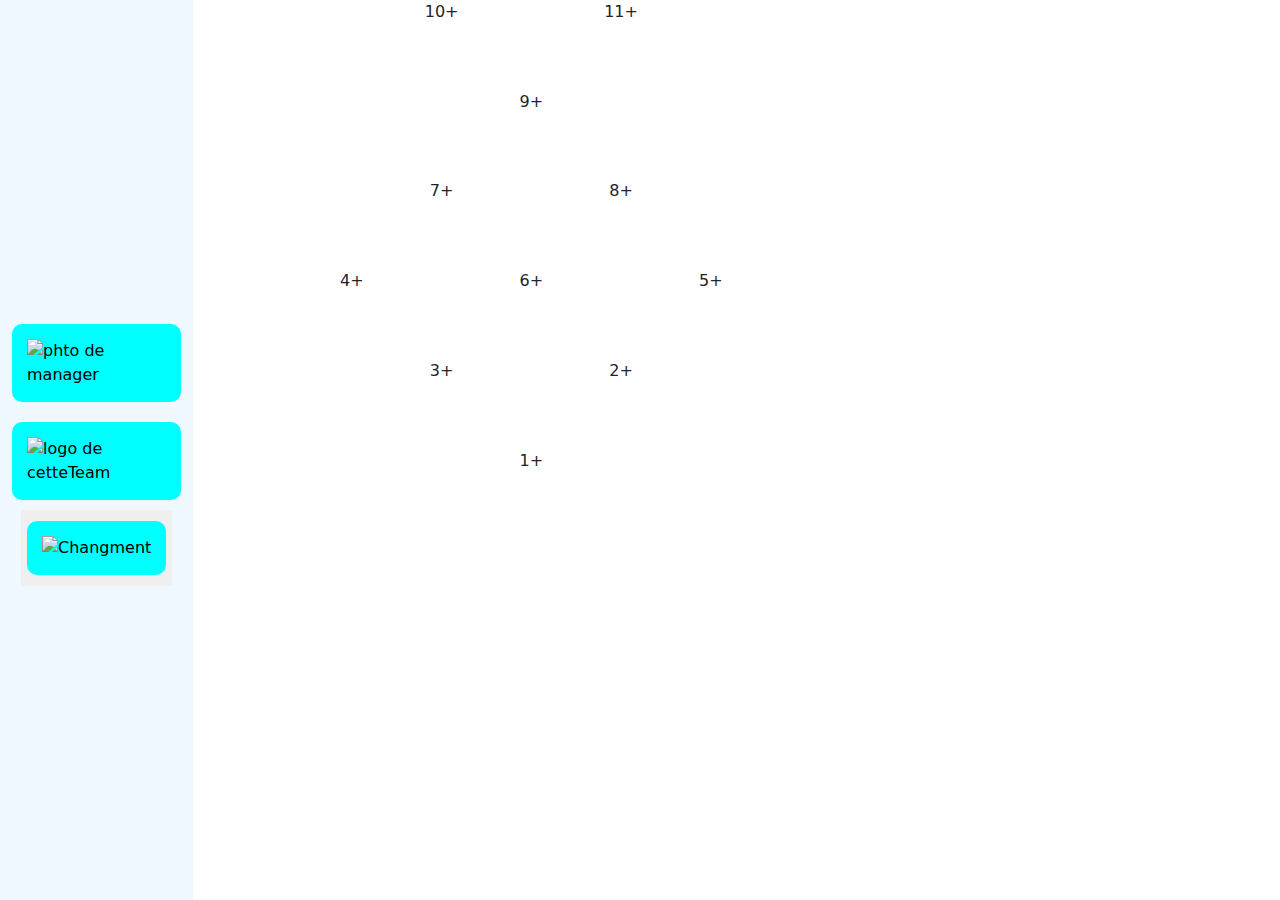
==== index.html @ b4c7769f "Add Modal de Editing les information de creat New player or addPLayer" ====
<!DOCTYPE html>
<html lang="en">
  <head>
    <meta charset="UTF-8" />
    <meta name="viewport" content="width=device-width, initial-scale=1.0" />
    <link rel="stylesheet" href="Assets/css/style.css" />
    <link
      rel="stylesheet"
      href="https://cdn.jsdelivr.net/npm/bootstrap@4.4.1/dist/css/bootstrap.min.css"
      integrity="sha384-Vkoo8x4CGsO3+Hhxv8T/Q5PaXtkKtu6ug5TOeNV6gBiFeWPGFN9MuhOf23Q9Ifjh"
      crossorigin="anonymous"
    />
    <link href="https://cdn.jsdelivr.net/npm/bootstrap@5.2.0/dist/css/bootstrap.min.css" rel="stylesheet">
    
    <title>FUT-Champ-Ultimate-Team</title>
  </head>

  <body>
    <div class="row">
      <div class="col-md-2">
        <div class="container">
          <div class="item">
            <img
              src="https://bootdey.com/img/Content/avatar/avatar7.png"
              alt="phto de manager"
            />
          </div>

          <div class="item">
            <img src="Assets/img/téléchargement.png" alt="logo de cetteTeam" />
          </div>

         

          <button id="openModal">
            <div>
              <div class="item">
                <img src="./Assets/img/tenu bleu.jpg" alt="Changment" />
              </div>
            </div>
          </button>

          <div id="semiPage" class="semi-page">
            <div class="semi-page-content">
              <span class="close">&times;</span>
              <div>
                <button
                  type="button"
                  class="btn btn-primary mb-3"
                  data-toggle="modal"
                  data-target="#exampleModal"
                >
                  Add Player
                </button>

                <div id="playercard-fitsch"></div>
              </div>
            </div>
          </div>

          <!-- <div id="semiPage" class="semi-page">
            <div class="semi-page-content">
              <span class="close">&times;x</span>

              <div id="playerCardsContainer"></div>
            </div>
          </div> -->
        </div>
      </div>

      <div class="col-md-6">
        <!-- player dans le stadth -->

        <div class="parent1">
          <div class="div1" data-position="GK"> 1+ </div>
          <div class="div2" data-position="CB"> 2+ </div>
          <div class="div3" data-position="CB"> 3+ </div>
          <div class="div4" data-position="LB"> 4+ </div>
          <div class="div5" data-position="RB"> 5+ </div>
          <div class="div6" data-position="CM"> 6+ </div>
          <div class="div7" data-position="CM"> 7+ </div>
          <div class="div8" data-position="CM"> 8+ </div>
          <div class="div9" data-position="LW"> 9+ </div>
          <div class="div10" data-position="RW"> 10+ </div>
          <div class="div11" data-position="ST"> 11+ </div>
        </div>
        
        
        <!-- <button id="validateBtn">Verification de formation</button> -->
        

        <!-- <img src="Assets/img/field football.png" alt="" /> -->
      </div>
      <div class="col-md-1"></div>
      <div class="col-md-3">
       

      </div>

      <!-- card fack in this section -->
      <!-- <div class="col-md-3">
        <div class="d-flex item1">
          <div class="card-info">
            <p class="position">CF</p>
            <p class="rating">101</p>
            <img src="" alt="flag" class="flag" />
          </div>
          <div class="card-image" id="clickItem">
            <img src="Assets/img/tenu red.webp" alt="Player" />
          </div>
        </div>
      </div> -->

      <!-- end card  -->
    </div>

    <div
      class="modal fade"
      id="exampleModal"
      tabindex="-1"
      role="dialog"
      aria-labelledby="exampleModalLabel"
      aria-hidden="true"
    >
      <div class="modal-dialog modal-dialog-scrollable" role="document">
        <div class="modal-content">
          <div class="modal-header">
            <h5 class="modal-title" id="exampleModalLabel">Ajouter un Neuveux PLayer</h5>
            <button
              type="button"
              class="close"
              data-dismiss="modal"
              aria-label="Close"
            >
              <span aria-hidden="true">&times;</span>
            </button>
          </div>
          <div class="modal-body">

            <div id="error"></div>

            <form id="form">
              <div class="mb-3">
                <label for="position">position:</label>
                <select id="position" class="form-select" required>
                  <option value="RW">RW</option>
                  <option value="ST">ST</option>
                  <option value="CM">CM</option>
                  <option value="LW">LW</option>
                  <option value="GK">GK</option>
                  <option value="CDM">CDM</option>
                  <option value="CB">CB</option>
                  <option value="LB">LB</option>
                  <option value="RB">RB</option>
                </select>
              </div>
              <!-- end model -->
              <div class="mb-3">
                <label for="photo" class="form-label">photo:</label>
                <input
                  type="file"
                  id="photo"
                  class="form-control"
                  accept="image/*"
                />
              </div>
              <div class="mb-3">
                <label for="Name" class="form-label">Name:</label>
                <input type="text" id="Name" class="form-control" />
              </div>
              <div class="mb-3">
                <label for="nationality" class="form-label">nationality:</label>
                <input
                  type="text"
                  id="nationality"
                  class="form-control"
                  required
                />
              </div>
              <div class="mb-3">
                <label for="flag" class="form-label">flag:</label>
                <input type="text" id="flag" class="form-control" placeholder="Enter ur Url flag" />
              </div>
              <div class="mb-3">
                <label for="club" class="form-label">club:</label>
                <input type="text" id="club" class="form-control" />
              </div>
              <div class="mb-3">
                <label for="logo" class="form-label" >logo:</label>
                <input type="text" id="logo" class="form-control" placeholder="Enter ur Url LOGO" />
              </div>
              <div class="mb-3">
                <label for="rating" class="form-label">rating:</label>
                <input type="number" id="rating" class="form-control" />
              </div>

              <div class="mb-3">
                <label for="pace" class="form-label">pace:</label>
                <input type="number" id="pace" class="form-control" />
              </div>
              <div class="mb-3">
                <label for="shooting" class="form-label">shooting:</label>
                <input
                  type="number"
                  id="shooting"
                  class="form-control"
                  required
                />
              </div>
              <div class="mb-3">
                <label for="passing" class="form-label">passing:</label>
                <input type="num" id="passing" class="form-control" />
              </div>
              <div class="mb-3">
                <label for="dribbling" class="form-label">dribbling:</label>
                <input
                  type="number"
                  id="dribbling"
                  class="form-control"
                  required
                />
              </div>
              <div class="mb-3">
                <label for="defending" class="form-label">defending:</label>
                <input
                  type="number"
                  id="defending"
                  class="form-control"
                  required
                />
              </div>
              <div class="mb-3">
                <label for="physical" class="form-label">physical:</label>
                <input
                  type="number"
                  id="physical"
                  class="form-control"
                  required
                />
              </div>
            </form>
          </div>
          <div class="modal-footer">
            <button
              type="button"
              class="btn btn-secondary"
              data-dismiss="modal"
            >
              Close
            </button>
            <button id="submit" type="button" onclick="addPlayer()" class="btn btn-primary">
              submit
            </button>
          </div>
        </div>
      </div>
    </div>

    <!-- warning msg-->
    <div id="messag" class="hidden"></div>

<!-- Start modal for editing player -->

<div class="modal fade" id="Editplayer" tabindex="-1">
  <div class="modal-dialog">
    <div class="modal-content">
      <div class="modal-header">
        <h5 class="modal-title">Editing Player</h5>
        <button type="button" class="btn-close" data-bs-dismiss="modal"></button>
      </div>
      <div class="modal-body">
        <input type="hidden" id="edit-player-id">
        <div class="mb-3">
          <label>Position</label>
          <select id="edit-position" class="form-select" autocomplete="off">
            <option value="RW">RW</option>
            <option value="ST">ST</option>
            <option value="CM">CM</option>
            <option value="LW">LW</option>
            <option value="GK">GK</option>
            <option value="CDM">CDM</option>
            <option value="CB">CB</option>
            <option value="LB">LB</option>
            <option value="RB">RB</option>
          </select>
        
        </div>
        <div class="mb-3">
          <label for="Name" class="form-label">Name:</label>
          <input type="text" id="edit-name" class="form-control"/>
        </div>
        <div class="mb-3">
          <label for="Nationality" class="form-label">Nationality:</label>
          <input type="text" id="edit-nationality" class="form-control"/>
        </div>
        <div class="mb-3">
          <label for="Flag" class="form-label">Flag:</label>
          <input type="text" id="edit-flag" class="form-control"/>
        </div>
        <div class="mb-3">
          <label for="Club" class="form-label">Club:</label>
          <input type="text" id="edit-club" class="form-control"/>
        </div>
        <div class="mb-3">
          <label for="Logo" class="form-label">Logo:</label>
          <input type="text" id="edit-logo" class="form-control"/>
        </div>
        <div class="mb-3">
          <label for="Pace" class="form-label">Pace:</label>
          <input type="number" id="edit-pace" class="form-control"/>
        </div>
        <div class="mb-3">
          <label for="Shooting" class="form-label">Shooting:</label>
          <input type="number" id="edit-shooting" class="form-control"/>
        </div>
        <div class="mb-3">
          <label for="Passing" class="form-label">Passing:</label>
          <input type="number" id="edit-passing" class="form-control"/>
        </div>
        <div class="mb-3">
          <label for="Dribbling" class="form-label">Dribbling:</label>
          <input type="number" id="edit-dribbling" class="form-control">
        </div>
        <div class="mb-3">
          <label for="defending" class="form-label">Defending:</label>
          <input type="number" id="edit-defending" class="form-control" autocomplete="off"/>
        </div>
        <div class="mb-3">
          <label for="physical" class="form-label">Physical:</label>
          <input type="number" id="edit-physical" class="form-control" autocomplete="off"/>
        </div>
        <div class="mb-3">
          <label for="rating" class="form-label">Rating:</label>
          <input type="number" id="edit-rating" class="form-control" autocomplete="off"/>
        </div>
        <div class="mb-3">
          <label>Photo</label>
          <input type="file" id="edit-photo" class="form-control">
        </div>
      </div>
      <div class="modal-footer">
        <button type="button" class="btn btn-secondary" data-bs-dismiss="modal">Fermer</button>
        <button type="button" class="btn btn-primary" onclick="updatePlayer()">Sauvegarder</button>
      </div>
    </div>
  </div>
</div>

<!-- eend modal for editi player -->

<!-- Start Model for EditeCreatPlayer -->

<div class="modal fade" id="edit-player-modal" tabindex="-1">
  <div class="modal-dialog">
    <div class="modal-content">
      <div class="modal-header">
        <h5 class="modal-title">Editing CreatPalyer iNformation</h5>
        <button type="button" class="btn-close" data-bs-dismiss="modal"></button>
      </div>
      <div class="mb-3">
        <label>Position</label>
        <select id="CRedit-position" class="form-select" autocomplete="off">
          <option value="RW">RW</option>
          <option value="ST">ST</option>
          <option value="CM">CM</option>
          <option value="LW">LW</option>
          <option value="GK">GK</option>
          <option value="CDM">CDM</option>
          <option value="CB">CB</option>
          <option value="LB">LB</option>
          <option value="RB">RB</option>
        </select>
      
      </div>
      <div class="mb-3">
        <label for="Name" class="form-label">Name:</label>
        <input type="text" id="CRedit-name" class="form-control"/>
      </div>
      <div class="mb-3">
        <label for="Nationality" class="form-label">Nationality:</label>
        <input type="text" id="CRedit-nationality" class="form-control"/>
      </div>
      <div class="mb-3">
        <label for="Flag" class="form-label">Flag:</label>
        <input type="text" id="CRedit-flag" class="form-control"/>
      </div>
      <div class="mb-3">
        <label for="Club" class="form-label">Club:</label>
        <input type="text" id="CRedit-club" class="form-control"/>
      </div>
      <div class="mb-3">
        <label for="Logo" class="form-label">Logo:</label>
        <input type="text" id="CRedit-logo" class="form-control"/>
      </div>
      <div class="mb-3">
        <label for="Pace" class="form-label">Pace:</label>
        <input type="number" id="CRedit-pace" class="form-control"/>
      </div>
      <div class="mb-3">
        <label for="Shooting" class="form-label">Shooting:</label>
        <input type="number" id="CRedit-shooting" class="form-control"/>
      </div>
      <div class="mb-3">
        <label for="Passing" class="form-label">Passing:</label>
        <input type="number" id="CRedit-passing" class="form-control"/>
      </div>
      <div class="mb-3">
        <label for="Dribbling" class="form-label">Dribbling:</label>
        <input type="number" id="CRedit-dribbling" class="form-control">
      </div>
      <div class="mb-3">
        <label for="defending" class="form-label">Defending:</label>
        <input type="number" id="CRedit-defending" class="form-control" autocomplete="off"/>
      </div>
      <div class="mb-3">
        <label for="physical" class="form-label">Physical:</label>
        <input type="number" id="CRedit-physical" class="form-control" autocomplete="off"/>
      </div>
      <div class="mb-3">
        <label for="rating" class="form-label">Rating:</label>
        <input type="number" id="CRedit-rating" class="form-control" autocomplete="off"/>
      </div>
      <div class="mb-3">
        <label>Photo</label>
        <input type="file" id="CRedit-photo" class="form-control">
      </div>
    </div>
      <div class="modal-footer">
        <button type="button" class="btn btn-secondary" data-bs-dismiss="modal">إلغاء</button>
        <button type="button" class="btn btn-primary" onclick="savePlayerEdits()">حفظ التعديلات</button>
      </div>
    </div>
  </div>
</div>
<!-- ENd  Model for EditeCreatPlayer -->




    


    <script src="Assets/js/app.js"></script>

     <script src="https://cdn.jsdelivr.net/npm/bootstrap@5.2.0/dist/js/bootstrap.bundle.min.js"></script>
    
    
    <script
      src="https://code.jquery.com/jquery-3.4.1.slim.min.js"
      integrity="sha384-J6qa4849blE2+poT4WnyKhv5vZF5SrPo0iEjwBvKU7imGFAV0wwj1yYfoRSJoZ+n"
      crossorigin="anonymous"
    ></script>
    <script
      src="https://cdn.jsdelivr.net/npm/popper.js@1.16.0/dist/umd/popper.min.js"
      integrity="sha384-Q6E9RHvbIyZFJoft+2mJbHaEWldlvI9IOYy5n3zV9zzTtmI3UksdQRVvoxMfooAo"
      crossorigin="anonymous"
    ></script>
    <script
      src="https://cdn.jsdelivr.net/npm/bootstrap@4.4.1/dist/js/bootstrap.min.js"
      integrity="sha384-wfSDF2E50Y2D1uUdj0O3uMBJnjuUD4Ih7YwaYd1iqfktj0Uod8GCExl3Og8ifwB6"
      crossorigin="anonymous"
    ></script>
  </body>
</html>
---- Assets/css/style.css ----
.container{
  display: flex;
  flex-direction: column;
  align-items: center;
  justify-content: center;
  background-color: aliceblue;
  color: black;
  height: 100vh;
}
.item{
  margin: 10px 0;
  background-color: aqua;
  padding: 15px;
  border-radius: 10px;
  
}
.item img{
  width: 50px;
  height: 50px;
  
}

#openModal{
  border: none;
}

/* stath plan */



/* model and lyer  */
/* card */
#playercard-fitsch {
  display: grid;
  grid-template-columns: repeat(3, 1fr); 
  gap: 10px; 
  justify-items: center; 
  margin-top: 20px;
}
.parent1 {
  display: grid;
  width: 100%; 
  aspect-ratio: 7/6; 
  max-width: 800px; 
  margin: 0 auto; 
  grid-template-columns: repeat(7, 1fr);
  grid-template-rows: repeat(6, 1fr);
  background-image: url('/Assets/img/field football.png');
  background-size: 735px 620px; 
  background-position: right center;
  background-repeat: no-repeat;
}


.parent1 > div {
  display: flex;
  justify-content: center;
  align-items: start;
}

/* .d-flex.item2 {
  width: 100%; 
  max-width: 90px; 
  aspect-ratio: 1/1; 
} */

.div1 { grid-area: 6 / 4 / 7 / 5; }
.div2 { grid-area: 5 / 5 / 6 / 6; }
.div3 { grid-area: 5 / 3 / 6 / 4; }
.div4 { grid-area: 4 / 2 / 5 / 3; }
.div5 { grid-area: 4 / 6 / 5 / 7; }
.div6 { grid-area: 4 / 4 / 5 / 5; }
.div7 { grid-area: 3 / 3 / 4 / 4; }
.div8 { grid-area: 3 / 5 / 4 / 6; }
.div9 { grid-area: 2 / 4 / 3 / 5; }
.div10 { grid-area: 1 / 3 / 2 / 4; }
.div11 { grid-area: 1 / 5 / 2 / 6; }
/* end stdat */

.d-flex {
  display: grid;
  grid-template-columns: repeat(2, 1fr);
  cursor: move;
  background-color: red; 
  border-radius: 12px;
  padding: 5px;
  align-items: center;
  justify-items: center;
  box-shadow: 0 4px 6px rgba(0, 0, 0, 0.1);
}

.d-flex .item2 {
  width: 100%;
  display: grid;
  grid-template-columns: repeat(2, 1fr);
  align-items: center;
  justify-items: center;
  padding: 5px;
  text-align: center;
}

.card-info2 {
  display: flex;
  flex-direction: column;
  align-items: center;
  font-size: 11px;
  color: #333;
}

.card-info2 p {
  margin: 3px 0;
}

.card-image2 {
  display: flex;
  justify-content: center;
  align-items: center;
}

.card-image2 img {
  width: 60px;
  height: 60px;
  border-radius: 8px;
  /* object-fit: cover; */
}

.flag {
  width: 20px;
  height: 15px;
  margin-top: 5px;
}


.close {
  font-size: 24px;
  font-weight: bold;
  cursor: pointer;
  margin-bottom: 10px;
}





.item1 {
 
  background-repeat: no-repeat;
  width: 90px;           
  height: 90px;
  border: 1px solid #d32f2f; 
  border-radius: 12px;
  padding: 5px;
 
}

.card-info {
  font-size: 11px;
  color: #333;
}

.card-info p {
  margin: 5px 0;          
}

.card-image img {
  width: 60px;
  height: 60px;
  border-radius: 8px;      
}


/* semii page */

.semi-page {
  display: none; 
  position: fixed;
  z-index: 1;
  top: 0;
  left: 0; 
  width: 22%; 
  height: 100%; 
  background-color: #f4f4f4;
  box-shadow: 2px 0 5px rgba(0, 0, 0, 0.5); 
  overflow-y: auto;
  transition: transform 0.3s ease-in-out;
}


.semi-page.show {
  display: block; 
}
.semi-page-content {
  padding: 10px;
  color: black;
  overflow-y: auto; 
 
}


.semi-page.fixed-width {
  width: 400px; 
  height: 100%; 
}


.semi-page.fixed-height {
  width: 50%; 
  height: 400px; 
}


.semi-page.flexible {
  width: 60vw; 
  height: 50vh; 
}



.semi-page-content {
  padding: 10px;
  overflow-y: auto;
}






@media (max-width: 600px) {
  .parent1 {
    grid-template-columns: repeat(3, 1fr); 
    grid-template-rows: repeat(6, 1fr); 
  }

  .div1 { grid-area: 6 / 2 / 7 / 3; }
  .div2 { grid-area: 5 / 2 / 6 / 3; }
  .div3 { grid-area: 5 / 1 / 6 / 2; }
  .div4 { grid-area: 4 / 1 / 5 / 2; }
  .div5 { grid-area: 4 / 3 / 5 / 4; }
  .div6 { grid-area: 4 / 2 / 5 / 3; }
  .div7 { grid-area: 3 / 1 / 4 / 2; }
  .div8 { grid-area: 3 / 2 / 4 / 3; }
  .div9 { grid-area: 2 / 2 / 3 / 3; }
  .div10 { grid-area: 1 / 1 / 2 / 2; }
  .div11 { grid-area: 1 / 2 / 2 / 3; }
}

/*tablets*/
@media (min-width: 601px) and (max-width: 1024px) {
  .parent1 {
    grid-template-columns: repeat(5, 1fr); 
  }

  .div1 { grid-area: 6 / 3 / 7 / 4; }
  .div2 { grid-area: 5 / 4 / 6 / 5; }
  .div3 { grid-area: 5 / 2 / 6 / 3; }
  .div4 { grid-area: 4 / 2 / 5 / 3; }
  .div5 { grid-area: 4 / 5 / 5 / 6; }
  .div6 { grid-area: 4 / 3 / 5 / 4; }
  .div7 { grid-area: 3 / 2 / 4 / 3; }
  .div8 { grid-area: 3 / 4 / 4 / 5; }
  .div9 { grid-area: 2 / 3 / 3 / 4; }
  .div10 { grid-area: 1 / 2 / 2 / 3; }
  .div11 { grid-area: 1 / 4 / 2 / 5; }
}

/* desktop */
@media (min-width: 1025px) {
  .parent1 {
    grid-template-columns: repeat(7, 1fr); 
  }
  
}




/* warning */

#messag{
  position: fixed;
  top: 20px;
  left: 50%;
  transform: translateX(-50%);
  background-color: #ff6666;
  color: white;
  padding: 10px 20px;
  border-radius: 5px;
  text-align: center;
  display: none;
  z-index: 1000;
}

#messag.hidden {
  display: none;
}

#messag:not(.hidden) {
  display: block;
}
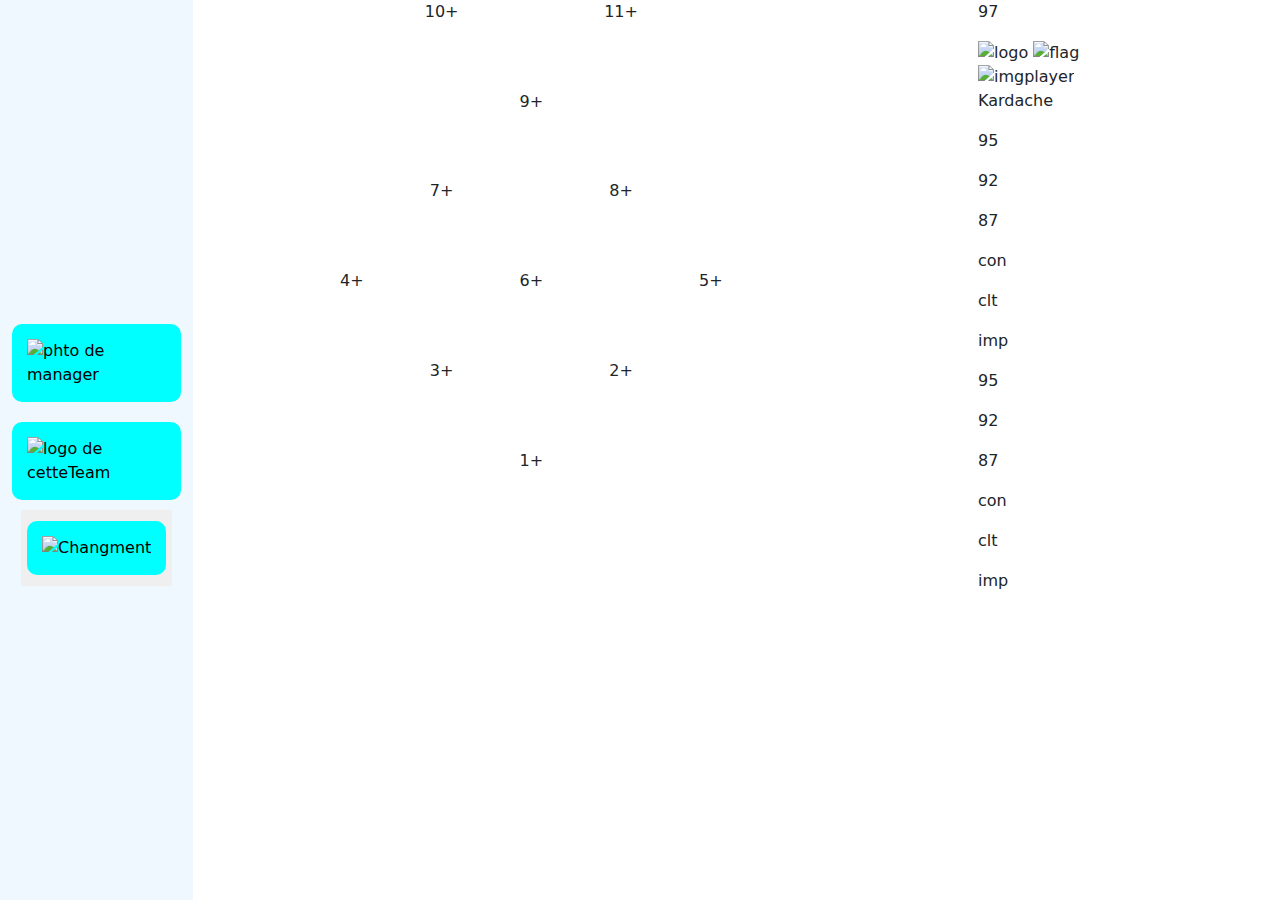
==== commit 9caf1bfb: "add la structure de la Card PLayer Pour Afficher Les information Total De Player" ====
--- a/index.html
+++ b/index.html
@@ -53,7 +53,7 @@
                   Add Player
                 </button>
 
-                <div id="playercard-fitsch"></div>
+                <div id="playercard-fitsch" class="player-cards-container"></div>
               </div>
             </div>
           </div>
@@ -93,8 +93,60 @@
       </div>
       <div class="col-md-1"></div>
       <div class="col-md-3">
+
+<!--  -->
+        <div class="card-affichage">
+          <div class="left">
+            <p>97</p>
+            <img src="" alt="logo">
+            <img src="" alt="flag">
+
+          </div>
+          <div class="right">
+
+           <div class="imageplayercard">
+            <img src="" alt="imgplayer">
+           </div> 
+           <div class="nameplayercard">
+            <p>Kardache</p>
+           </div>
+           <div class="informationplayer">
+            <div class="eins">
+
+               <div class="left-info">
+                <div>
+                 <p>95</p>
+            <p>92</p>
+            <p>87</p>
+            </div>
+            
+            <div>
+                 <p>con</p>
+                <p>clt</p>
+                <p>imp</p>
+            </div>
+
+            </div>
+            <div class="right-info">
+              <div>
+                <p>95</p>
+           <p>92</p>
+           <p>87</p>
+           </div>
+           
+           <div>
+                <p>con</p>
+               <p>clt</p>
+               <p>imp</p>
+           </div>
+           
+           </div>
+
+
+          </div>
+        </div>
        
-
+<!--  -->
       </div>
 
       <!-- card fack in this section -->
@@ -426,12 +478,12 @@
       </div>
     </div>
       <div class="modal-footer">
-        <button type="button" class="btn btn-secondary" data-bs-dismiss="modal">إلغاء</button>
-        <button type="button" class="btn btn-primary" onclick="savePlayerEdits()">حفظ التعديلات</button>
+        <button type="button" class="btn btn-secondary" data-bs-dismiss="modal">Cancel</button>
+        <button type="button" class="btn btn-primary" onclick="savePlayerEdits()">Save</button>
       </div>
     </div>
   </div>
-</div>
+
 <!-- ENd  Model for EditeCreatPlayer -->
 
 
--- a/Assets/css/style.css
+++ b/Assets/css/style.css
@@ -298,3 +298,8 @@
 #messag:not(.hidden) {
   display: block;
 }
+
+
+
+
+/* card player */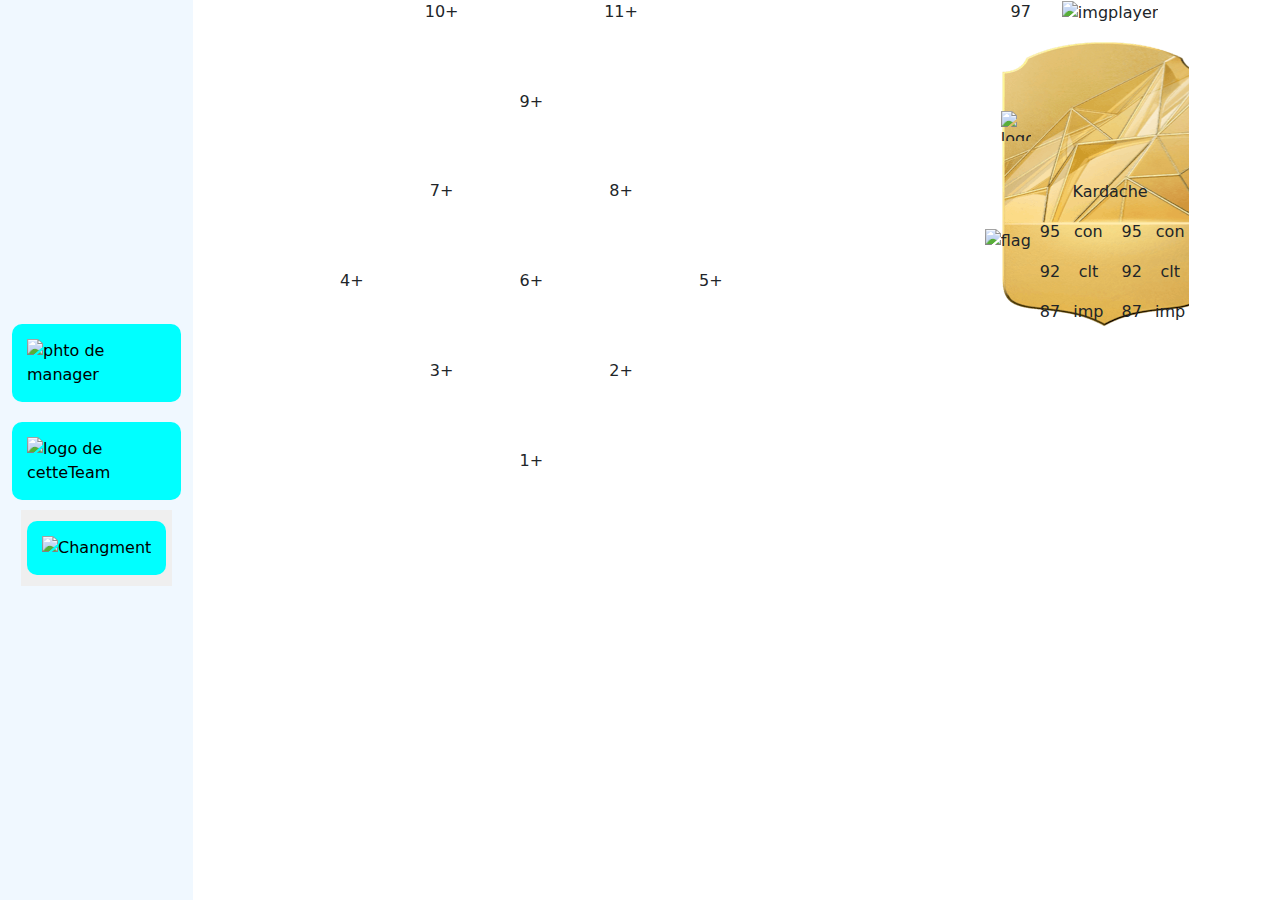
==== commit 9ee3caaf: "Add le style de Card Afiicher le player N'est Pas Continu La Modification" ====
--- a/index.html
+++ b/index.html
@@ -96,22 +96,22 @@
 
 <!--  -->
         <div class="card-affichage">
-          <div class="left">
+          <div class="left-card">
             <p>97</p>
-            <img src="" alt="logo">
-            <img src="" alt="flag">
-
-          </div>
-          <div class="right">
+            <img class="logo-player" src="https://cdn.sofifa.net/meta/team/239235/120.png" alt="logo">
+            <img class="flag-player" src="https://cdn.sofifa.net/flags/ar.png" alt="flag">
+
+          </div>
+          <div class="right-right">
 
            <div class="imageplayercard">
-            <img src="" alt="imgplayer">
+            <img src="https://cdn.sofifa.net/players/158/023/25_120.png" alt="imgplayer">
            </div> 
            <div class="nameplayercard">
             <p>Kardache</p>
            </div>
            <div class="informationplayer">
-            <div class="eins">
+            <!-- <div class="eins"> -->
 
                <div class="left-info">
                 <div>
@@ -139,11 +139,11 @@
                <p>clt</p>
                <p>imp</p>
            </div>
-           
+
            </div>
 
 
-          </div>
+          <!-- </div> -->
         </div>
        
 <!--  -->
--- a/Assets/css/style.css
+++ b/Assets/css/style.css
@@ -302,4 +302,64 @@
 
 
 
-/* card player */+/* card player */
+.card-affichage {
+  display: grid;
+  grid-template-columns: 1fr 3fr;
+  background-image: url('/Assets/img/badge_gold.webp');
+  background-repeat: no-repeat;
+  max-height: 47vh;
+  width: 70%;
+}
+
+.left-card {
+  grid-column: 1 / 2;
+  display: grid;
+  justify-items: end;
+
+}
+
+.left-card p {
+  margin: 0;
+}
+
+.logo-player {
+  width: 30px;
+  height: 30px;
+  justify-self: end;
+}
+
+.right-right {
+  grid-column: 2 / 3;
+  display: grid;
+  grid-template-rows: 3fr 0.5fr 2fr;
+}
+
+.imageplayercard {
+  grid-row: 1 / 2;
+  justify-self: center;
+}
+
+.nameplayercard {
+  grid-row: 2 / 3;
+  text-align: center;
+}
+
+.informationplayer {
+  gap: 5px;
+  grid-row: 3 / 4;
+  display: grid;
+  grid-template-columns: repeat(2, 1fr);
+}
+
+.left-info {
+  text-align: center;
+  display: grid;
+  grid-template-columns: repeat(2, 1fr);
+}
+
+.right-info {
+  text-align: center;
+  display: grid;
+  grid-template-columns: repeat(2, 1fr);
+}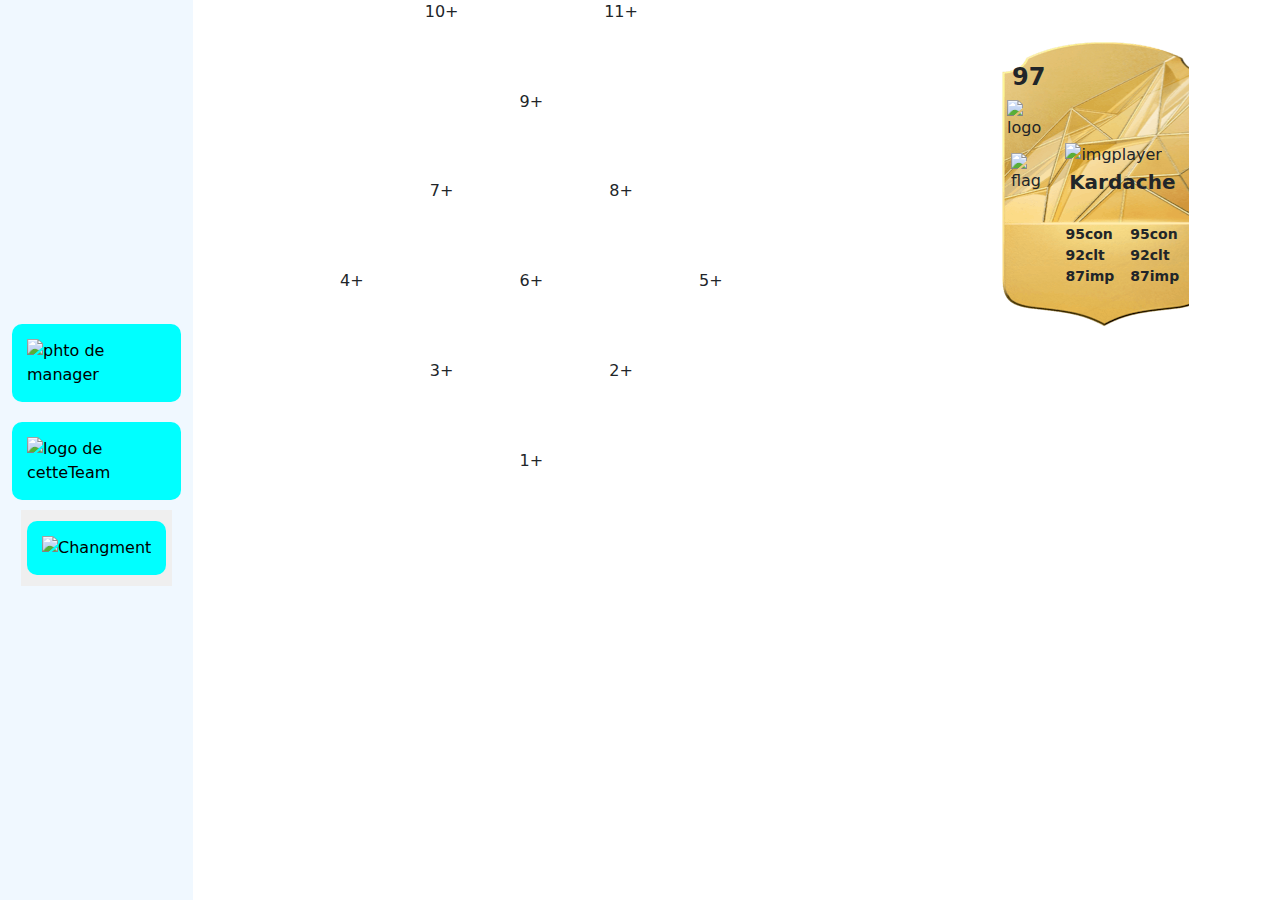
==== commit 0c6461e5: "Terminer le Style De Card Affichage Des Information Complete  De Player" ====
--- a/index.html
+++ b/index.html
@@ -97,10 +97,16 @@
 <!--  -->
         <div class="card-affichage">
           <div class="left-card">
-            <p>97</p>
+            <div>
+               <p>97</p>
             <img class="logo-player" src="https://cdn.sofifa.net/meta/team/239235/120.png" alt="logo">
             <img class="flag-player" src="https://cdn.sofifa.net/flags/ar.png" alt="flag">
 
+            </div>
+            <div class="fa">
+             
+            </div>
+           
           </div>
           <div class="right-right">
 
@@ -119,6 +125,7 @@
             <p>92</p>
             <p>87</p>
             </div>
+            
             
             <div>
                  <p>con</p>
--- a/Assets/css/style.css
+++ b/Assets/css/style.css
@@ -308,58 +308,91 @@
   grid-template-columns: 1fr 3fr;
   background-image: url('/Assets/img/badge_gold.webp');
   background-repeat: no-repeat;
+  position: relative;
   max-height: 47vh;
   width: 70%;
+  padding: 1.5rem;
 }
 
 .left-card {
   grid-column: 1 / 2;
-  display: grid;
-  justify-items: end;
-
+  grid-template-rows: 1fr 1fr;
+  display: grid;
+  justify-items: center;
+  align-items: center;
+  gap: 0.5rem;
+  padding: 30px 15px 15px 5px;
+  /* margin: 5px; */
 }
 
 .left-card p {
-  margin: 0;
+
+  font-size: 1.5rem;
+  font-weight: bold;
+  margin: 5px;
 }
 
 .logo-player {
+  width: 40px;
+  height: 40px;
+  
+}
+
+.flag-player {
   width: 30px;
-  height: 30px;
-  justify-self: end;
+  height: 20px;
+  margin-top: 13px;
+  margin-left: 4px;
 }
 
 .right-right {
   grid-column: 2 / 3;
   display: grid;
-  grid-template-rows: 3fr 0.5fr 2fr;
+  grid-template-rows: 2fr 0.5fr 2fr;
 }
 
 .imageplayercard {
   grid-row: 1 / 2;
-  justify-self: center;
+  justify-self: start;
+  align-items: end;
+  align-self: end;
+}
+
+.imageplayercard img {
+  width: 150px;
+  height: 150px;
 }
 
 .nameplayercard {
+  grid-template-rows: 1fr;
   grid-row: 2 / 3;
+  font-size: 1.25rem;
+  font-weight: bold;
   text-align: center;
+  align-items: end;
 }
 
 .informationplayer {
-  gap: 5px;
   grid-row: 3 / 4;
   display: grid;
   grid-template-columns: repeat(2, 1fr);
-}
-
-.left-info {
-  text-align: center;
+  gap: 1rem;
+}
+
+.left-info, .right-info {
   display: grid;
   grid-template-columns: repeat(2, 1fr);
-}
-
-.right-info {
-  text-align: center;
-  display: grid;
-  grid-template-columns: repeat(2, 1fr);
+  grid-template-rows: 0.6fr;
+  align-items: start;
+  /* gap: 0.5rem; */
+  align-items: center;
+  
+}
+
+.left-info p, .right-info p {
+  
+  font-size: 14px;
+  font-weight: bold;
+  margin: 0;
+  padding: 0px 0px 0px -19px;
 }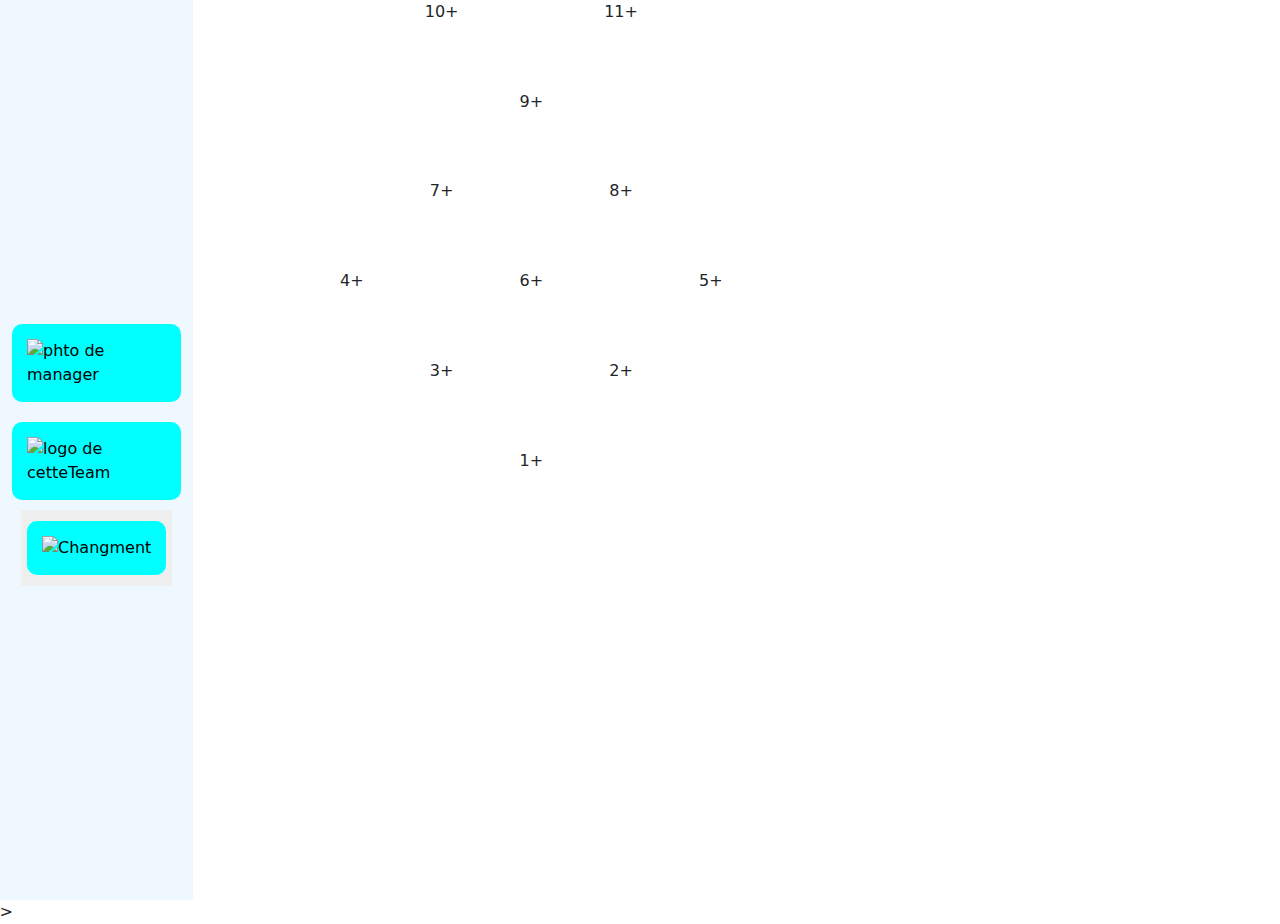
==== commit cab0ef1b: "Creat un Vble for stocker data qusconna fitscher en json fetchedData and creat a function for affich" ====
--- a/index.html
+++ b/index.html
@@ -94,11 +94,14 @@
       <div class="col-md-1"></div>
       <div class="col-md-3">
 
+        <div class="card-affichage" style="display:none;"></div>
+        
+
 <!--  -->
-        <div class="card-affichage">
+        <!-- <div class="card-affichage">
           <div class="left-card">
             <div>
-               <p>97</p>
+               <p> rating :97</p>
             <img class="logo-player" src="https://cdn.sofifa.net/meta/team/239235/120.png" alt="logo">
             <img class="flag-player" src="https://cdn.sofifa.net/flags/ar.png" alt="flag">
 
@@ -114,10 +117,10 @@
             <img src="https://cdn.sofifa.net/players/158/023/25_120.png" alt="imgplayer">
            </div> 
            <div class="nameplayercard">
-            <p>Kardache</p>
+            <p class="name">Kardache</p>
            </div>
            <div class="informationplayer">
-            <!-- <div class="eins"> -->
+           
 
                <div class="left-info">
                 <div>
@@ -128,9 +131,9 @@
             
             
             <div>
-                 <p>con</p>
-                <p>clt</p>
-                <p>imp</p>
+                 <p class="pace">Pas</p>
+                <p class="shooting">Sho</p>
+                <p class="passing">Pas</p>
             </div>
 
             </div>
@@ -142,15 +145,15 @@
            </div>
            
            <div>
-                <p>con</p>
-               <p>clt</p>
-               <p>imp</p>
+                <p class="dribbling">dri</p>
+               <p class="defending">def</p>
+               <p class="physical">phy</p>
            </div>
 
            </div>
 
 
-          <!-- </div> -->
+          
         </div>
        
 <!--  -->
@@ -171,7 +174,7 @@
       </div> -->
 
       <!-- end card  -->
-    </div>
+    <!-- </div> --> -->
 
     <div
       class="modal fade"
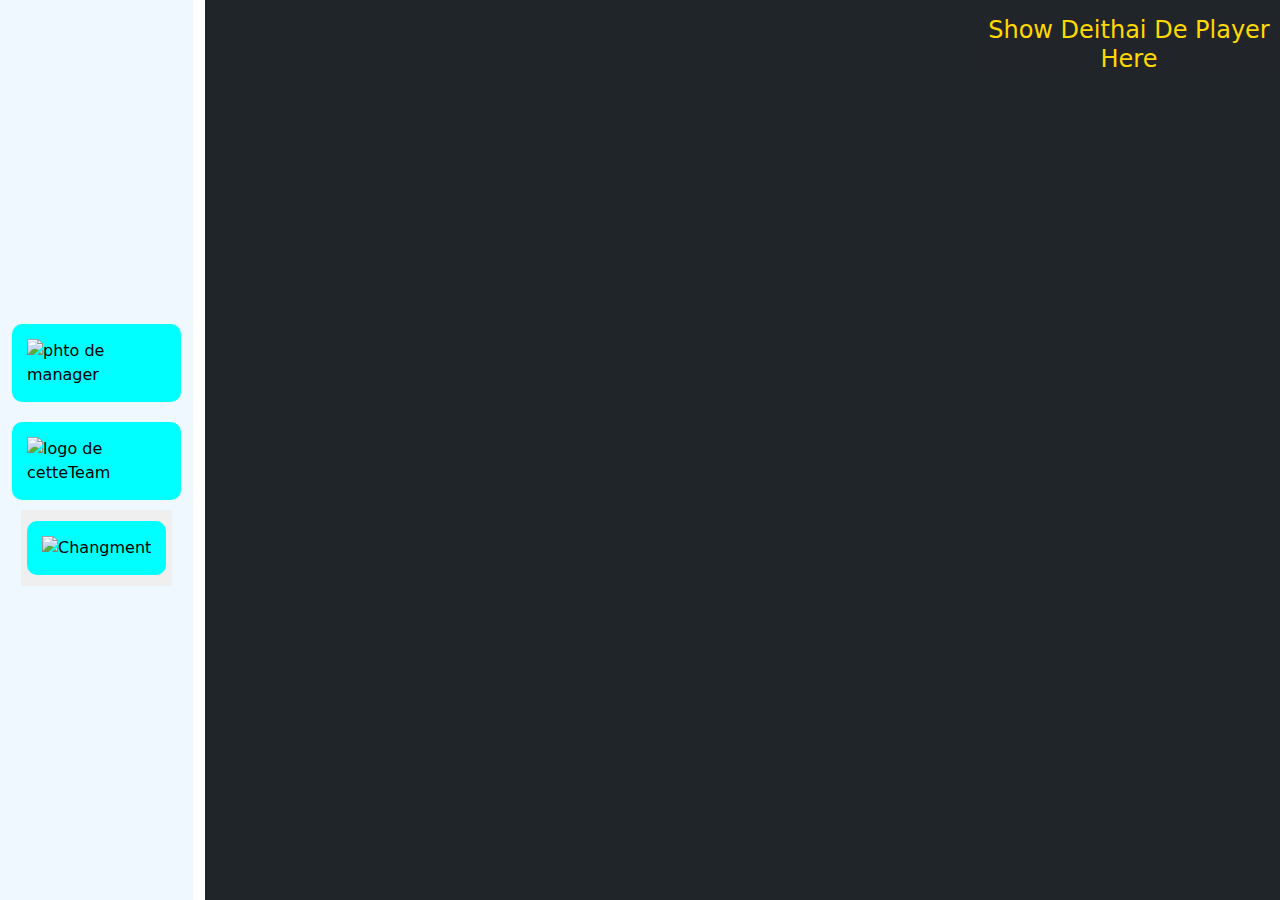
==== commit d2ad75c9: "last Commit Editing Style" ====
--- a/index.html
+++ b/index.html
@@ -11,14 +11,15 @@
       crossorigin="anonymous"
     />
     <link href="https://cdn.jsdelivr.net/npm/bootstrap@5.2.0/dist/css/bootstrap.min.css" rel="stylesheet">
-    
+    <link rel="stylesheet" href="https://cdnjs.cloudflare.com/ajax/libs/font-awesome/6.5.1/css/all.min.css">
+
     <title>FUT-Champ-Ultimate-Team</title>
   </head>
 
   <body>
-    <div class="row">
-      <div class="col-md-2">
-        <div class="container">
+    <div class="row" >
+      <div class="col-md-2" >
+        <div class="container" style="background-image: url(/Assets/img/changement.jpg); background-repeat: no-repeat;background-size: cover;">
           <div class="item">
             <img
               src="https://bootdey.com/img/Content/avatar/avatar7.png"
@@ -32,9 +33,9 @@
 
          
 
-          <button id="openModal">
+          <button id="openModal" style="background-image: url(/Assets/img/changement.jpg); background-repeat: no-repeat;background-size: cover;">
             <div>
-              <div class="item">
+              <div class="item" >
                 <img src="./Assets/img/tenu bleu.jpg" alt="Changment" />
               </div>
             </div>
@@ -49,6 +50,7 @@
                   class="btn btn-primary mb-3"
                   data-toggle="modal"
                   data-target="#exampleModal"
+                  style="background-color: #FFD900; color: #20252A;"
                 >
                   Add Player
                 </button>
@@ -58,20 +60,13 @@
             </div>
           </div>
 
-          <!-- <div id="semiPage" class="semi-page">
-            <div class="semi-page-content">
-              <span class="close">&times;x</span>
-
-              <div id="playerCardsContainer"></div>
-            </div>
-          </div> -->
-        </div>
-      </div>
-
-      <div class="col-md-6">
-        <!-- player dans le stadth -->
-
-        <div class="parent1">
+        </div>
+      </div>
+
+      <div class="col-md-7" id="stadth" style="background-color:  #20252A;">
+
+
+        <div class="parent1" >
           <div class="div1" data-position="GK"> 1+ </div>
           <div class="div2" data-position="CB"> 2+ </div>
           <div class="div3" data-position="CB"> 3+ </div>
@@ -84,110 +79,50 @@
           <div class="div10" data-position="RW"> 10+ </div>
           <div class="div11" data-position="ST"> 11+ </div>
         </div>
+  
+      </div>
+
+      <!-- <div class="col-md-1"></div> -->
+      <div class="col-md-3" style="background-color:#20252A ;">
+        <h4 class="bg-dark text-center mt-3" style="color:  #FFD900;">Show Deithai De Player Here</h4>
+
+<div>
+  <div class="card-affichage" style="display:none;"></div>
+</div>
+
+<!-- <div class="team-info row align-items-end">
+  
+  <div class="mb-3">
+    <label for="formation">formation:</label>
+    <select id="formation" class="form-select">
+      <option >-</option>
+      <option value="plan1" id="plan1">4-3-3</option>
+      <option value="plan2" id="plan2">4-4-2</option>
+     
+    </select>
+  </div>
+  
+</div> -->
         
         
-        <!-- <button id="validateBtn">Verification de formation</button> -->
-        
-
-        <!-- <img src="Assets/img/field football.png" alt="" /> -->
-      </div>
-      <div class="col-md-1"></div>
-      <div class="col-md-3">
-
-        <div class="card-affichage" style="display:none;"></div>
-        
-
-<!--  -->
-        <!-- <div class="card-affichage">
-          <div class="left-card">
-            <div>
-               <p> rating :97</p>
-            <img class="logo-player" src="https://cdn.sofifa.net/meta/team/239235/120.png" alt="logo">
-            <img class="flag-player" src="https://cdn.sofifa.net/flags/ar.png" alt="flag">
-
-            </div>
-            <div class="fa">
-             
-            </div>
-           
-          </div>
-          <div class="right-right">
-
-           <div class="imageplayercard">
-            <img src="https://cdn.sofifa.net/players/158/023/25_120.png" alt="imgplayer">
-           </div> 
-           <div class="nameplayercard">
-            <p class="name">Kardache</p>
-           </div>
-           <div class="informationplayer">
-           
-
-               <div class="left-info">
-                <div>
-                 <p>95</p>
-            <p>92</p>
-            <p>87</p>
-            </div>
-            
-            
-            <div>
-                 <p class="pace">Pas</p>
-                <p class="shooting">Sho</p>
-                <p class="passing">Pas</p>
-            </div>
-
-            </div>
-            <div class="right-info">
-              <div>
-                <p>95</p>
-           <p>92</p>
-           <p>87</p>
-           </div>
-           
-           <div>
-                <p class="dribbling">dri</p>
-               <p class="defending">def</p>
-               <p class="physical">phy</p>
-           </div>
-
-           </div>
-
-
-          
-        </div>
-       
-<!--  -->
-      </div>
-
-      <!-- card fack in this section -->
-      <!-- <div class="col-md-3">
-        <div class="d-flex item1">
-          <div class="card-info">
-            <p class="position">CF</p>
-            <p class="rating">101</p>
-            <img src="" alt="flag" class="flag" />
-          </div>
-          <div class="card-image" id="clickItem">
-            <img src="Assets/img/tenu red.webp" alt="Player" />
-          </div>
-        </div>
-      </div> -->
-
-      <!-- end card  -->
-    <!-- </div> --> -->
+
+      </div>
+
+     
 
     <div
-      class="modal fade"
+      class="modal fade "
       id="exampleModal"
       tabindex="-1"
       role="dialog"
       aria-labelledby="exampleModalLabel"
       aria-hidden="true"
+      
     >
       <div class="modal-dialog modal-dialog-scrollable" role="document">
         <div class="modal-content">
-          <div class="modal-header">
-            <h5 class="modal-title" id="exampleModalLabel">Ajouter un Neuveux PLayer</h5>
+          <div class="modal-header" style="background-color: #FFD900; color: #20252A;">
+            <h5 class="modal-title text-center" id="exampleModalLabel" style=" color: #20252A;">Ajouter un Neuveux PLayer</h5>
             <button
               type="button"
               class="close"
@@ -197,11 +132,11 @@
               <span aria-hidden="true">&times;</span>
             </button>
           </div>
-          <div class="modal-body">
+          <div class="modal-body" >
 
             <div id="error"></div>
 
-            <form id="form">
+            <form id="form" >
               <div class="mb-3">
                 <label for="position">position:</label>
                 <select id="position" class="form-select" required>
@@ -216,7 +151,6 @@
                   <option value="RB">RB</option>
                 </select>
               </div>
-              <!-- end model -->
               <div class="mb-3">
                 <label for="photo" class="form-label">photo:</label>
                 <input
@@ -310,7 +244,7 @@
             >
               Close
             </button>
-            <button id="submit" type="button" onclick="addPlayer()" class="btn btn-primary">
+            <button id="submit" type="button" onclick="addPlayer()" class="btn " style="background-color: #FFD900; color: #20252A;" >
               submit
             </button>
           </div>
@@ -495,11 +429,6 @@
   </div>
 
 <!-- ENd  Model for EditeCreatPlayer -->
-
-
-
-
-    
 
 
     <script src="Assets/js/app.js"></script>
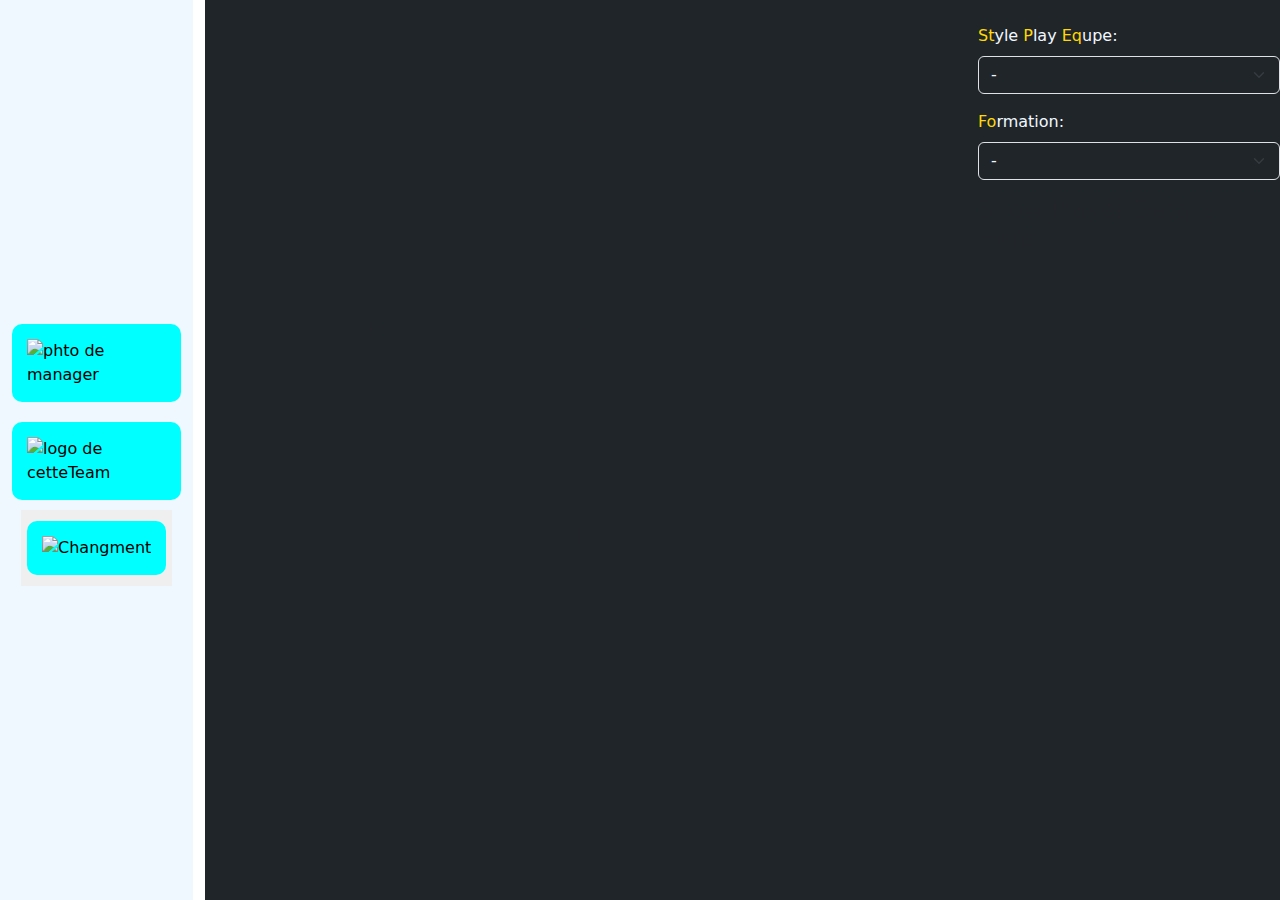
==== commit fc4d4b37: "sum Style on Modal" ====
--- a/index.html
+++ b/index.html
@@ -13,7 +13,7 @@
     <link href="https://cdn.jsdelivr.net/npm/bootstrap@5.2.0/dist/css/bootstrap.min.css" rel="stylesheet">
     <link rel="stylesheet" href="https://cdnjs.cloudflare.com/ajax/libs/font-awesome/6.5.1/css/all.min.css">
 
-    <title>FUT-Champ-Ultimate-Team</title>
+    <title>FUT_Champ</title>
   </head>
 
   <body>
@@ -63,7 +63,7 @@
         </div>
       </div>
 
-      <div class="col-md-7" id="stadth" style="background-color:  #20252A;">
+      <div class="col-md-7 " id="stadth" style="background-color:  #20252A;">
 
 
         <div class="parent1" >
@@ -76,25 +76,31 @@
           <div class="div7" data-position="CM"> 7+ </div>
           <div class="div8" data-position="CM"> 8+ </div>
           <div class="div9" data-position="LW"> 9+ </div>
-          <div class="div10" data-position="RW"> 10+ </div>
-          <div class="div11" data-position="ST"> 11+ </div>
+          <div class="div10" data-position="ST"> 10+ </div>
+          <div class="div11" data-position="RW"> 11+ </div>
         </div>
   
       </div>
-
+      <!-- class="bg-dark text-center mt-3" style="color:  #FFD900;" -->
       <!-- <div class="col-md-1"></div> -->
-      <div class="col-md-3" style="background-color:#20252A ;">
-        <h4 class="bg-dark text-center mt-3" style="color:  #FFD900;">Show Deithai De Player Here</h4>
-
-<div>
-  <div class="card-affichage" style="display:none;"></div>
-</div>
-
-<!-- <div class="team-info row align-items-end">
+      <div class="col-md-3" id="division" style="background-color:#20252A ;">
+      
+     
+
+<div class="team-info row align-items-end mt-4">
   
   <div class="mb-3">
-    <label for="formation">formation:</label>
-    <select id="formation" class="form-select">
+
+    <label for="StylePlayEqupe" class="form-label" style="color: aliceblue;"><span style="color:#FFD900;">St</span>yle <span style="color:#FFD900;">P</span>lay <span style="color:#FFD900;">Eq</span>upe:</label>
+    <select id="StylePlayEqupe" class="form-select mb-3" style="color: aliceblue; background-color: #20252A;">
+      <option>-</option>
+      <option value="Attacking" id="Attacking">Attacking</option>
+      <option value="Contre-Attack" id="Contre-Attack">Contre Attack</option>
+      <option value="Defending" id="Defending">Defending</option>
+    </select>
+
+    <label for="formation" style="color: aliceblue;"><span style="color:#FFD900;">Fo</span>rmation:</label>
+    <select id="formation" class="form-select" style="color: aliceblue; background-color: #20252A;">
       <option >-</option>
       <option value="plan1" id="plan1">4-3-3</option>
       <option value="plan2" id="plan2">4-4-2</option>
@@ -102,8 +108,11 @@
     </select>
   </div>
   
-</div> -->
-        
+</div>
+     <div>
+   <h4><span>Sh</span>ow Player <span>De</span>tails Here</h4>
+  <div class="card-affichage" style="display:none;"></div>
+      </div>    
         
 
       </div>
@@ -132,14 +141,18 @@
               <span aria-hidden="true">&times;</span>
             </button>
           </div>
-          <div class="modal-body" >
+          <div class="modal-body" style="color: aliceblue; background-color: #20252A;">
 
             <div id="error"></div>
 
-            <form id="form" >
+            <form id="form" style="color: aliceblue; background-color: #20252A;">
+
+              <div class="row">
+          
+                <div class="col-md-6">
               <div class="mb-3">
                 <label for="position">position:</label>
-                <select id="position" class="form-select" required>
+                <select id="position" class="form-select" style="color: aliceblue; background-color: #20252A;">
                   <option value="RW">RW</option>
                   <option value="ST">ST</option>
                   <option value="CM">CM</option>
@@ -151,6 +164,7 @@
                   <option value="RB">RB</option>
                 </select>
               </div>
+
               <div class="mb-3">
                 <label for="photo" class="form-label">photo:</label>
                 <input
@@ -158,11 +172,12 @@
                   id="photo"
                   class="form-control"
                   accept="image/*"
+                  style="color: aliceblue; background-color: #20252A;"
                 />
               </div>
               <div class="mb-3">
                 <label for="Name" class="form-label">Name:</label>
-                <input type="text" id="Name" class="form-control" />
+                <input type="text" id="Name" class="form-control" style="color: aliceblue; background-color: #20252A;"/>
               </div>
               <div class="mb-3">
                 <label for="nationality" class="form-label">nationality:</label>
@@ -170,29 +185,36 @@
                   type="text"
                   id="nationality"
                   class="form-control"
-                  required
+                  style="color: aliceblue; background-color: #20252A;"
                 />
               </div>
               <div class="mb-3">
                 <label for="flag" class="form-label">flag:</label>
-                <input type="text" id="flag" class="form-control" placeholder="Enter ur Url flag" />
-              </div>
+                <input type="text" id="flag" class="form-control" placeholder="Enter ur Url flag" style="color: aliceblue; background-color: #20252A;"/>
+              </div>
+
+              </div>
+              
+          
+                <div class="col-md-6">
+
+
               <div class="mb-3">
                 <label for="club" class="form-label">club:</label>
-                <input type="text" id="club" class="form-control" />
+                <input type="text" id="club" class="form-control" style="color: aliceblue; background-color: #20252A;"/>
               </div>
               <div class="mb-3">
                 <label for="logo" class="form-label" >logo:</label>
-                <input type="text" id="logo" class="form-control" placeholder="Enter ur Url LOGO" />
+                <input type="text" id="logo" class="form-control" placeholder="Enter ur Url LOGO" style="color: aliceblue; background-color: #20252A;"/>
               </div>
               <div class="mb-3">
                 <label for="rating" class="form-label">rating:</label>
-                <input type="number" id="rating" class="form-control" />
+                <input type="number" id="rating" class="form-control" style="color: aliceblue; background-color: #20252A;"/>
               </div>
 
               <div class="mb-3">
                 <label for="pace" class="form-label">pace:</label>
-                <input type="number" id="pace" class="form-control" />
+                <input type="number" id="pace" class="form-control" style="color: aliceblue; background-color: #20252A;"/>
               </div>
               <div class="mb-3">
                 <label for="shooting" class="form-label">shooting:</label>
@@ -200,12 +222,21 @@
                   type="number"
                   id="shooting"
                   class="form-control"
-                  required
+                  style="color: aliceblue; background-color: #20252A;"
                 />
               </div>
+              </div>
+              </div>
+
+
+              <div class="row">
+          
+                <div class="col-md-6">
+
+
               <div class="mb-3">
                 <label for="passing" class="form-label">passing:</label>
-                <input type="num" id="passing" class="form-control" />
+                <input type="num" id="passing" class="form-control" style="color: aliceblue; background-color: #20252A;" />
               </div>
               <div class="mb-3">
                 <label for="dribbling" class="form-label">dribbling:</label>
@@ -213,16 +244,20 @@
                   type="number"
                   id="dribbling"
                   class="form-control"
-                  required
+                  style="color: aliceblue; background-color: #20252A;"
                 />
-              </div>
+
+
+              </div>
+              </div>
+              <div class="col-md-6">
               <div class="mb-3">
                 <label for="defending" class="form-label">defending:</label>
                 <input
                   type="number"
                   id="defending"
                   class="form-control"
-                  required
+                  style="color: aliceblue; background-color: #20252A;"
                 />
               </div>
               <div class="mb-3">
@@ -231,12 +266,15 @@
                   type="number"
                   id="physical"
                   class="form-control"
-                  required
+                  style="color: aliceblue; background-color: #20252A;"
                 />
               </div>
+              </div>
+              </div>
+
             </form>
           </div>
-          <div class="modal-footer">
+          <div class="modal-footer" style="color: aliceblue; background-color: #20252A;">
             <button
               type="button"
               class="btn btn-secondary"
@@ -260,87 +298,119 @@
 <div class="modal fade" id="Editplayer" tabindex="-1">
   <div class="modal-dialog">
     <div class="modal-content">
-      <div class="modal-header">
+      <div class="modal-header" style="color: aliceblue; background-color: #20252A;">
         <h5 class="modal-title">Editing Player</h5>
         <button type="button" class="btn-close" data-bs-dismiss="modal"></button>
       </div>
-      <div class="modal-body">
+      <div class="modal-body" style="color: aliceblue; background-color: #20252A;">
         <input type="hidden" id="edit-player-id">
-        <div class="mb-3">
-          <label>Position</label>
-          <select id="edit-position" class="form-select" autocomplete="off">
-            <option value="RW">RW</option>
-            <option value="ST">ST</option>
-            <option value="CM">CM</option>
-            <option value="LW">LW</option>
-            <option value="GK">GK</option>
-            <option value="CDM">CDM</option>
-            <option value="CB">CB</option>
-            <option value="LB">LB</option>
-            <option value="RB">RB</option>
-          </select>
         
+        <div class="row">
+          
+          <div class="col-md-6">
+
+            <div class="mb-3">
+              <label>Position</label>
+              <select id="edit-position" class="form-select" autocomplete="off" style="color: aliceblue; background-color: #20252A;">
+                <option value="RW">RW</option>
+                <option value="ST">ST</option>
+                <option value="CM">CM</option>
+                <option value="LW">LW</option>
+                <option value="GK">GK</option>
+                <option value="CDM">CDM</option>
+                <option value="CB">CB</option>
+                <option value="LB">LB</option>
+                <option value="RB">RB</option>
+              </select>
+            </div>
+            <div class="mb-3">
+              <label for="Name" class="form-label">Name:</label>
+              <input type="text" id="edit-name" class="form-control" style="color: aliceblue; background-color: #20252A;"/>
+            </div>
+            <div class="mb-3">
+              <label for="Nationality" class="form-label">Nationality:</label>
+              <input type="text" id="edit-nationality" class="form-control" style="color: aliceblue; background-color: #20252A;"/>
+            </div>
+            <div class="mb-3">
+              <label for="Flag" class="form-label">Flag:</label>
+              <input type="text" id="edit-flag" class="form-control" style="color: aliceblue; background-color: #20252A;"/>
+            </div>
+            <div class="mb-3">
+              <label for="Club" class="form-label">Club:</label>
+              <input type="text" id="edit-club" class="form-control" style="color: aliceblue; background-color: #20252A;"/>
+            </div>
+
+          </div>
+
+         
+          <div class="col-md-6">
+
+            <div class="mb-3">
+              <label for="Logo" class="form-label">Logo:</label>
+              <input type="text" id="edit-logo" class="form-control" style="color: aliceblue; background-color: #20252A;"/>
+            </div>
+            <div class="mb-3">
+              <label for="Pace" class="form-label">Pace:</label>
+              <input type="number" id="edit-pace" class="form-control" style="color: aliceblue; background-color: #20252A;"/>
+            </div>
+            <div class="mb-3">
+              <label for="Shooting" class="form-label">Shooting:</label>
+              <input type="number" id="edit-shooting" class="form-control" style="color: aliceblue; background-color: #20252A;"/>
+            </div>
+            <div class="mb-3">
+              <label for="Passing" class="form-label">Passing:</label>
+              <input type="number" id="edit-passing" class="form-control" style="color: aliceblue; background-color: #20252A;"/>
+            </div>
+            <div class="mb-3">
+              <label for="Dribbling" class="form-label">Dribbling:</label>
+              <input type="number" id="edit-dribbling" class="form-control" style="color: aliceblue; background-color: #20252A;"/>
+            </div>
+          </div>
+
         </div>
-        <div class="mb-3">
-          <label for="Name" class="form-label">Name:</label>
-          <input type="text" id="edit-name" class="form-control"/>
+
+        <div class="row">
+          
+          
+          <div class="col-md-6">
+
+            <div class="mb-3">
+
+              <label for="defending" class="form-label">Defending:</label>
+              <input type="number" id="edit-defending" class="form-control" autocomplete="off" style="color: aliceblue; background-color: #20252A;"/>
+            </div>
+            <div class="mb-3">
+              <label for="physical" class="form-label">Physical:</label>
+              <input type="number" id="edit-physical" class="form-control" autocomplete="off" style="color: aliceblue; background-color: #20252A;"/>
+            </div>
+            <!-- <div class="mb-3">
+              <label for="rating" class="form-label">Rating:</label>
+              <input type="number" id="edit-rating" class="form-control" autocomplete="off" style="color: aliceblue; background-color: #20252A;"/>
+            </div> -->
+          </div>
+
+        
+          <div class="col-md-6">
+            <div class="mb-3">
+              <label>Photo</label>
+              <input type="file" id="edit-photo" class="form-control" style="color: aliceblue; background-color: #20252A;">
+            </div>
+            <div class="mb-3">
+              <label for="rating" class="form-label">Rating:</label>
+              <input type="number" id="edit-rating" class="form-control" autocomplete="off" style="color: aliceblue; background-color: #20252A;"/>
+            </div>
+          </div>
         </div>
-        <div class="mb-3">
-          <label for="Nationality" class="form-label">Nationality:</label>
-          <input type="text" id="edit-nationality" class="form-control"/>
-        </div>
-        <div class="mb-3">
-          <label for="Flag" class="form-label">Flag:</label>
-          <input type="text" id="edit-flag" class="form-control"/>
-        </div>
-        <div class="mb-3">
-          <label for="Club" class="form-label">Club:</label>
-          <input type="text" id="edit-club" class="form-control"/>
-        </div>
-        <div class="mb-3">
-          <label for="Logo" class="form-label">Logo:</label>
-          <input type="text" id="edit-logo" class="form-control"/>
-        </div>
-        <div class="mb-3">
-          <label for="Pace" class="form-label">Pace:</label>
-          <input type="number" id="edit-pace" class="form-control"/>
-        </div>
-        <div class="mb-3">
-          <label for="Shooting" class="form-label">Shooting:</label>
-          <input type="number" id="edit-shooting" class="form-control"/>
-        </div>
-        <div class="mb-3">
-          <label for="Passing" class="form-label">Passing:</label>
-          <input type="number" id="edit-passing" class="form-control"/>
-        </div>
-        <div class="mb-3">
-          <label for="Dribbling" class="form-label">Dribbling:</label>
-          <input type="number" id="edit-dribbling" class="form-control">
-        </div>
-        <div class="mb-3">
-          <label for="defending" class="form-label">Defending:</label>
-          <input type="number" id="edit-defending" class="form-control" autocomplete="off"/>
-        </div>
-        <div class="mb-3">
-          <label for="physical" class="form-label">Physical:</label>
-          <input type="number" id="edit-physical" class="form-control" autocomplete="off"/>
-        </div>
-        <div class="mb-3">
-          <label for="rating" class="form-label">Rating:</label>
-          <input type="number" id="edit-rating" class="form-control" autocomplete="off"/>
-        </div>
-        <div class="mb-3">
-          <label>Photo</label>
-          <input type="file" id="edit-photo" class="form-control">
-        </div>
-      </div>
-      <div class="modal-footer">
+
+      </div>
+      <div class="modal-footer" style="background-color: #20252A;">
         <button type="button" class="btn btn-secondary" data-bs-dismiss="modal">Fermer</button>
-        <button type="button" class="btn btn-primary" onclick="updatePlayer()">Sauvegarder</button>
+        <button type="button" class="btn " style="background-color: #FFD900; color: #20252A;" onclick="updatePlayer()">Sauvegarder</button>
       </div>
     </div>
   </div>
 </div>
+
 
 <!-- eend modal for editi player -->
 
@@ -353,6 +423,11 @@
         <h5 class="modal-title">Editing CreatPalyer iNformation</h5>
         <button type="button" class="btn-close" data-bs-dismiss="modal"></button>
       </div>
+
+      <div class="row">
+          
+        <div class="col-md-6">
+
       <div class="mb-3">
         <label>Position</label>
         <select id="CRedit-position" class="form-select" autocomplete="off">
@@ -384,6 +459,9 @@
         <label for="Club" class="form-label">Club:</label>
         <input type="text" id="CRedit-club" class="form-control"/>
       </div>
+
+      </div>
+      <div class="col-md-6">
       <div class="mb-3">
         <label for="Logo" class="form-label">Logo:</label>
         <input type="text" id="CRedit-logo" class="form-control"/>
@@ -404,6 +482,16 @@
         <label for="Dribbling" class="form-label">Dribbling:</label>
         <input type="number" id="CRedit-dribbling" class="form-control">
       </div>
+
+      </div>
+      </div>
+
+
+      <div class="row">
+          
+          
+        <div class="col-md-6">
+
       <div class="mb-3">
         <label for="defending" class="form-label">Defending:</label>
         <input type="number" id="CRedit-defending" class="form-control" autocomplete="off"/>
@@ -412,6 +500,10 @@
         <label for="physical" class="form-label">Physical:</label>
         <input type="number" id="CRedit-physical" class="form-control" autocomplete="off"/>
       </div>
+
+      </div>
+
+<div class="col-md-6">
       <div class="mb-3">
         <label for="rating" class="form-label">Rating:</label>
         <input type="number" id="CRedit-rating" class="form-control" autocomplete="off"/>
@@ -420,6 +512,9 @@
         <label>Photo</label>
         <input type="file" id="CRedit-photo" class="form-control">
       </div>
+
+      </div>
+
     </div>
       <div class="modal-footer">
         <button type="button" class="btn btn-secondary" data-bs-dismiss="modal">Cancel</button>
